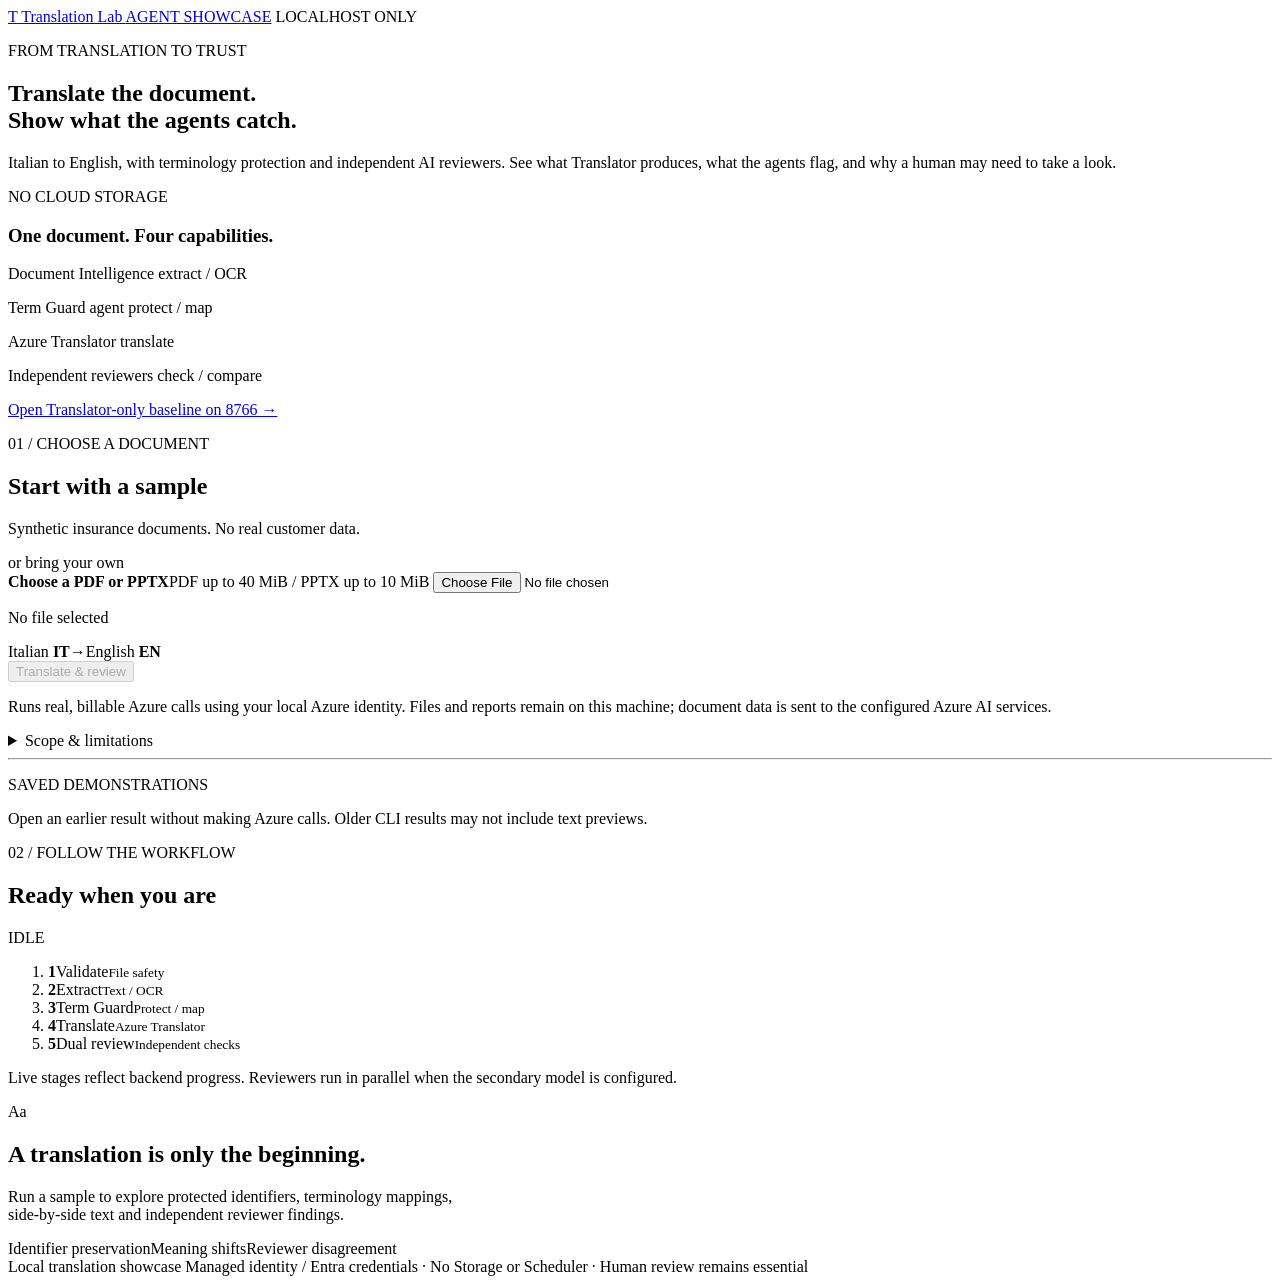
==== showcase/index.html @ 66d0b15d "Add storage-free translation showcases and calibrated dual review Co-authored-by: Copilot <223556219" ====
<!doctype html>
<html lang="en">
<head>
  <meta charset="utf-8">
  <meta name="viewport" content="width=device-width, initial-scale=1">
  <title>Translation Lab | Agent showcase</title>
  <link rel="stylesheet" href="/style.css">
  <script src="/app.js" defer></script>
</head>
<body>
  <header class="topbar">
    <a class="brand" href="/"><span class="brand-icon">T</span> Translation Lab <span class="tag">AGENT SHOWCASE</span></a>
    <span class="local"><span class="dot"></span> LOCALHOST ONLY</span>
  </header>
  <main>
    <section class="hero">
      <div><p class="eyebrow">FROM TRANSLATION TO TRUST</p>
        <h1>Translate the document.<br><span>Show what the agents catch.</span></h1>
        <p class="intro">Italian to English, with terminology protection and independent AI reviewers.
          See what Translator produces, what the agents flag, and why a human may need to take a look.</p>
      </div>
      <aside class="architecture">
        <span class="tag">NO CLOUD STORAGE</span>
        <h3>One document. Four capabilities.</h3>
        <p>Document Intelligence <span>extract / OCR</span></p>
        <p>Term Guard agent <span>protect / map</span></p>
        <p>Azure Translator <span>translate</span></p>
        <p>Independent reviewers <span>check / compare</span></p>
        <a class="text-link" href="http://localhost:8766" target="_blank" rel="noopener">Open Translator-only baseline on 8766 &rarr;</a>
      </aside>
    </section>
    <section class="workspace">
      <aside class="panel input-panel">
        <p class="eyebrow">01 / CHOOSE A DOCUMENT</p>
        <h2>Start with a sample</h2>
        <p class="muted">Synthetic insurance documents. No real customer data.</p>
        <div id="samples" class="sample-list"></div>
        <div class="divider"><span>or bring your own</span></div>
        <label class="upload" for="upload"><strong>Choose a PDF or PPTX</strong><span>PDF up to 40 MiB / PPTX up to 10 MiB</span>
          <input id="upload" type="file" accept=".pdf,.pptx">
        </label>
        <p id="file-name" class="selected-file">No file selected</p>
        <div class="language"><span>Italian <strong>IT</strong></span><span aria-hidden="true">&rarr;</span><span>English <strong>EN</strong></span></div>
        <button id="run" class="primary" disabled>Translate &amp; review</button>
        <p class="fine">Runs real, billable Azure calls using your local Azure identity. Files and reports remain on this machine; document data is sent to the configured Azure AI services.</p>
        <details class="limitations"><summary>Scope &amp; limitations</summary>
          <p>PDFs become translated text, not layout-preserved PDFs. Native-text PPTX retains document structure; embedded images are rejected.</p>
          <p>PDF terms are checked, not applied as a Translator glossary. Review scores are experimental; a pass is not certification.</p>
        </details>
        <hr>
        <p class="eyebrow">SAVED DEMONSTRATIONS</p>
        <p class="fine">Open an earlier result without making Azure calls. Older CLI results may not include text previews.</p>
        <div id="history" class="history"></div>
      </aside>
      <div class="results">
        <section class="panel pipeline">
          <div class="section-heading"><div><p class="eyebrow">02 / FOLLOW THE WORKFLOW</p><h2 id="workflow-title">Ready when you are</h2></div><span id="run-state" class="badge">IDLE</span></div>
          <ol id="stages">
            <li data-stage="validate"><b>1</b><span>Validate<small>File safety</small></span></li>
            <li data-stage="extract"><b>2</b><span>Extract<small>Text / OCR</small></span></li>
            <li data-stage="prepare"><b>3</b><span>Term Guard<small>Protect / map</small></span></li>
            <li data-stage="translate"><b>4</b><span>Translate<small>Azure Translator</small></span></li>
            <li data-stage="check"><b>5</b><span>Dual review<small>Independent checks</small></span></li>
          </ol>
          <p id="progress-note" class="fine" role="status" aria-live="polite">Live stages reflect backend progress. Reviewers run in parallel when the secondary model is configured.</p>
          <p id="error" class="error" role="alert" hidden></p>
        </section>
        <section id="empty" class="panel empty">
          <div class="empty-icon">Aa</div><h2>A translation is only the beginning.</h2>
          <p>Run a sample to explore protected identifiers, terminology mappings,<br>side-by-side text and independent reviewer findings.</p>
          <div class="chips"><span>Identifier preservation</span><span>Meaning shifts</span><span>Reviewer disagreement</span></div>
        </section>
        <div id="result" hidden>
          <section class="panel verdict">
            <div class="section-heading"><div><p class="eyebrow">03 / REVIEW THE EVIDENCE</p><h2 id="verdict"></h2></div><span id="quality-badge" class="badge"></span></div>
            <p id="verdict-note" class="muted"></p><p id="job-id" class="mono fine"></p>
            <div class="metrics" id="metrics"></div>
            <div class="downloads"><a id="download" class="button" download>Download translation</a><a id="report" class="text-link" download>Download full report &darr;</a></div>
            <ul id="result-limitations" class="fine"></ul>
          </section>
          <section class="panel">
            <div class="section-heading"><div><p class="eyebrow">DOCUMENT VIEW</p><h2>Source &amp; translation</h2></div><span class="tag">EXTRACTED TEXT</span></div>
            <p id="preview-note" class="fine"></p>
            <div class="text-comparison"><div><h3>Italian source</h3><pre id="source-text"></pre></div><div><h3>English translation</h3><pre id="target-text"></pre></div></div>
          </section>
          <section class="panel">
            <p class="eyebrow">TERM GUARD AGENT</p><h2>What should stay protected?</h2>
            <p class="muted">Agent proposals merged with the approved glossary. “Keep” protects names/IDs exactly and numeric/date values; “map” requests a target term, allowing normal capitalization.</p>
            <div class="table-wrap"><table><thead><tr><th>Source term</th><th>Action</th><th>Target</th><th>Category</th></tr></thead><tbody id="terms"></tbody></table></div>
            <p id="terms-note" class="fine"></p>
          </section>
          <section class="panel">
            <div class="section-heading"><div><p class="eyebrow">INDEPENDENT REVIEWERS</p><h2>Two perspectives, not an average</h2></div></div>
            <p class="muted">Reviewers see the same translation independently. Unmatched findings or decision disagreement require human review. They do not automatically rewrite the translation.</p>
            <div id="reviewers" class="reviewers"></div>
            <details><summary>Per-issue agreement evidence</summary><div id="agreement"></div></details>
          </section>
          <section class="panel">
            <p class="eyebrow">DETERMINISTIC CHECKS &amp; USAGE</p><h2>Keep the details inspectable</h2>
            <p class="fine">Mapped terms match whole words/phrases without case sensitivity. Names/IDs remain exact; unchanged numeric values may retain source punctuation. Checks and AI reviews are not certification. Charged characters and model tokens are usage signals, not a currency estimate.</p>
            <details><summary>Preservation and glossary checks</summary><div class="table-wrap"><table><thead><tr><th>Item</th><th>Type</th><th>Match</th><th>Side</th></tr></thead><tbody id="checks"></tbody></table></div></details>
            <details><summary>Agent calls &amp; step timings</summary><div id="usage"></div></details>
          </section>
        </div>
      </div>
    </section>
    <footer>Local translation showcase <span>Managed identity / Entra credentials &middot; No Storage or Scheduler &middot; Human review remains essential</span></footer>
  </main>
</body>
</html>
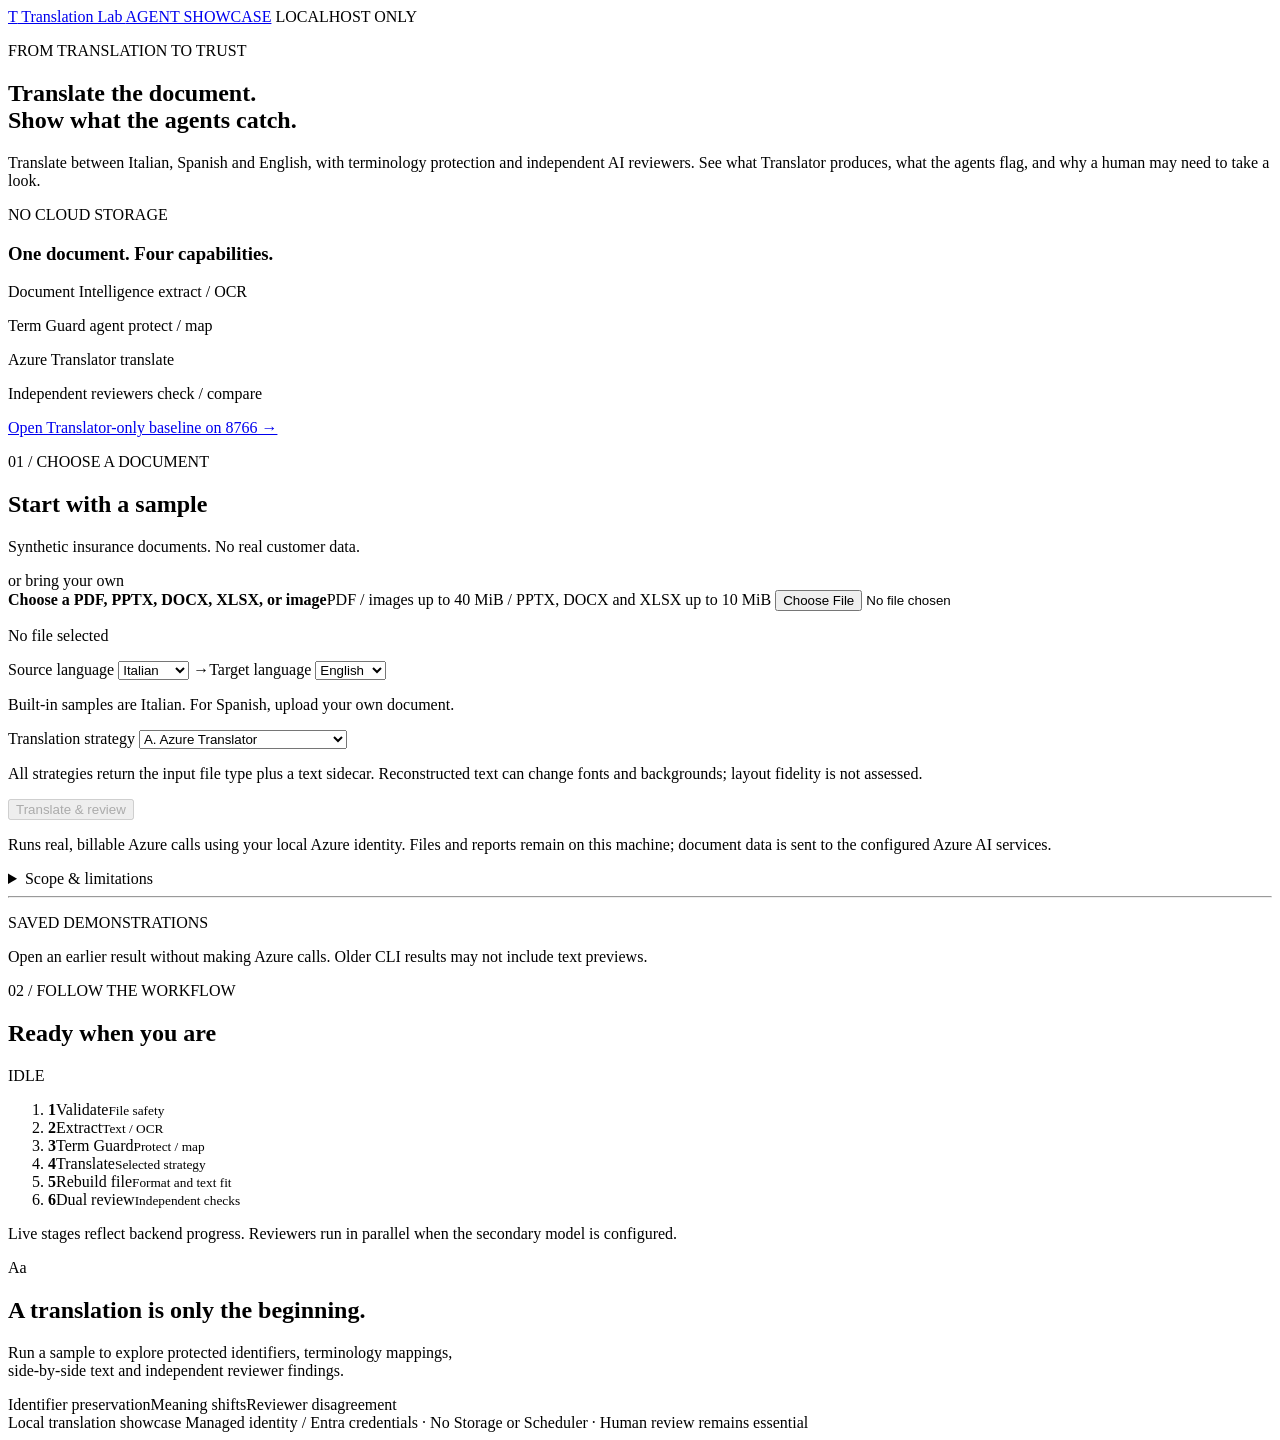
==== commit 362aeb08: "Add translation comparisons and multi-format document outputs Add contextual translation agents, ref" ====
--- a/showcase/index.html
+++ b/showcase/index.html
@@ -16,7 +16,7 @@
     <section class="hero">
       <div><p class="eyebrow">FROM TRANSLATION TO TRUST</p>
         <h1>Translate the document.<br><span>Show what the agents catch.</span></h1>
-        <p class="intro">Italian to English, with terminology protection and independent AI reviewers.
+        <p class="intro">Translate between Italian, Spanish and English, with terminology protection and independent AI reviewers.
           See what Translator produces, what the agents flag, and why a human may need to take a look.</p>
       </div>
       <aside class="architecture">
@@ -36,16 +36,30 @@
         <p class="muted">Synthetic insurance documents. No real customer data.</p>
         <div id="samples" class="sample-list"></div>
         <div class="divider"><span>or bring your own</span></div>
-        <label class="upload" for="upload"><strong>Choose a PDF or PPTX</strong><span>PDF up to 40 MiB / PPTX up to 10 MiB</span>
-          <input id="upload" type="file" accept=".pdf,.pptx">
+        <label class="upload" for="upload"><strong>Choose a PDF, PPTX, DOCX, XLSX, or image</strong><span>PDF / images up to 40 MiB / PPTX, DOCX and XLSX up to 10 MiB</span>
+          <input id="upload" type="file" accept=".pdf,.pptx,.docx,.xlsx,.jpg,.jpeg,.png,.bmp,.tif,.tiff">
         </label>
         <p id="file-name" class="selected-file">No file selected</p>
-        <div class="language"><span>Italian <strong>IT</strong></span><span aria-hidden="true">&rarr;</span><span>English <strong>EN</strong></span></div>
+        <div class="language"><label for="source-language">Source language
+          <select id="source-language"><option value="it">Italian</option><option value="es">Spanish</option><option value="en">English</option></select>
+        </label><span aria-hidden="true">&rarr;</span><label for="target-language">Target language
+          <select id="target-language"><option value="en">English</option><option value="es">Spanish</option><option value="it">Italian</option></select>
+        </label></div>
+        <p class="fine">Built-in samples are Italian. For Spanish, upload your own document.</p>
+        <label class="strategy-label" for="strategy">Translation strategy</label>
+        <select id="strategy">
+          <option value="translator">A. Azure Translator</option>
+          <option value="direct_gpt">B. Direct Foundry GPT</option>
+          <option value="translator_refine">C. Translator + GPT refinement</option>
+        </select>
+        <p class="fine">All strategies return the input file type plus a text sidecar. Reconstructed text can change fonts and backgrounds; layout fidelity is not assessed.</p>
         <button id="run" class="primary" disabled>Translate &amp; review</button>
         <p class="fine">Runs real, billable Azure calls using your local Azure identity. Files and reports remain on this machine; document data is sent to the configured Azure AI services.</p>
         <details class="limitations"><summary>Scope &amp; limitations</summary>
-          <p>PDFs become translated text, not layout-preserved PDFs. Native-text PPTX retains document structure; embedded images are rejected.</p>
+          <p>Output retains the input file type and includes a text sidecar. PDFs, images, and image-bearing slides use translated text overlays on white regions, so fonts and backgrounds may differ. PDF and slide source text remains underneath. Native-text PPTX keeps existing shapes and tables. Layout fidelity requires manual review. Charts are not supported.</p>
           <p>PDF terms are checked, not applied as a Translator glossary. Review scores are experimental; a pass is not certification.</p>
+          <p>DOCX keeps tables, headers, footers, and images; native text is translated. Image text and comments remain unchanged. Accept tracked changes and convert dynamic fields to text before uploading. Inline styling and pagination may change.</p>
+          <p>XLSX translates text cells, including hidden sheets. Formulas, numbers, dates, sheet names, chart text and image text remain unchanged. Text-dependent formulas and text fit need manual review. XLS and macro-enabled workbooks are unsupported.</p>
         </details>
         <hr>
         <p class="eyebrow">SAVED DEMONSTRATIONS</p>
@@ -59,8 +73,9 @@
             <li data-stage="validate"><b>1</b><span>Validate<small>File safety</small></span></li>
             <li data-stage="extract"><b>2</b><span>Extract<small>Text / OCR</small></span></li>
             <li data-stage="prepare"><b>3</b><span>Term Guard<small>Protect / map</small></span></li>
-            <li data-stage="translate"><b>4</b><span>Translate<small>Azure Translator</small></span></li>
-            <li data-stage="check"><b>5</b><span>Dual review<small>Independent checks</small></span></li>
+            <li data-stage="translate"><b>4</b><span>Translate<small>Selected strategy</small></span></li>
+            <li data-stage="reconstruct"><b>5</b><span>Rebuild file<small>Format and text fit</small></span></li>
+            <li data-stage="check"><b>6</b><span>Dual review<small>Independent checks</small></span></li>
           </ol>
           <p id="progress-note" class="fine" role="status" aria-live="polite">Live stages reflect backend progress. Reviewers run in parallel when the secondary model is configured.</p>
           <p id="error" class="error" role="alert" hidden></p>
@@ -79,9 +94,13 @@
             <ul id="result-limitations" class="fine"></ul>
           </section>
           <section class="panel">
+            <p class="eyebrow">TRANSLATION STRATEGY &amp; DOCUMENT FIDELITY</p><h2 id="strategy-title"></h2>
+            <p id="strategy-details" class="muted"></p><p id="fidelity-details" class="fine"></p>
+          </section>
+          <section class="panel">
             <div class="section-heading"><div><p class="eyebrow">DOCUMENT VIEW</p><h2>Source &amp; translation</h2></div><span class="tag">EXTRACTED TEXT</span></div>
             <p id="preview-note" class="fine"></p>
-            <div class="text-comparison"><div><h3>Italian source</h3><pre id="source-text"></pre></div><div><h3>English translation</h3><pre id="target-text"></pre></div></div>
+            <div class="text-comparison"><div><h3 id="source-heading">Source text</h3><pre id="source-text"></pre></div><div><h3 id="target-heading">Translation</h3><pre id="target-text"></pre></div></div>
           </section>
           <section class="panel">
             <p class="eyebrow">TERM GUARD AGENT</p><h2>What should stay protected?</h2>
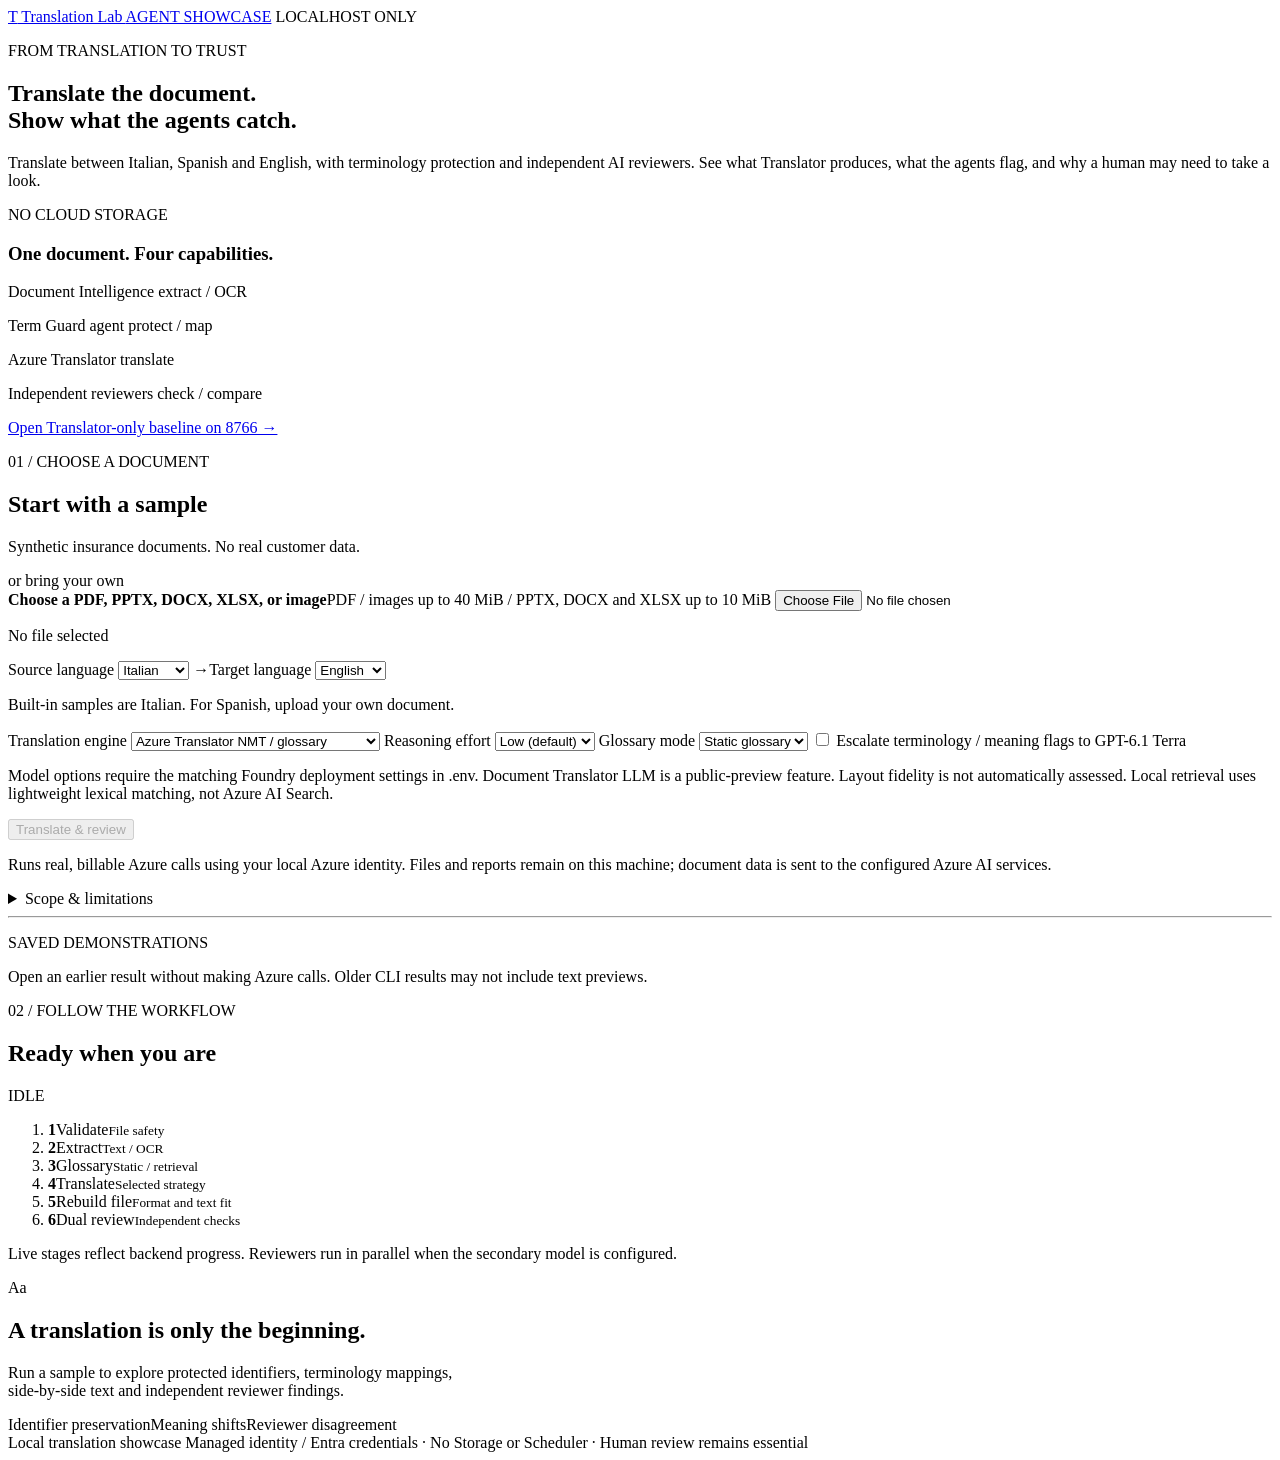
==== commit fc76fbf5: "Document and deliver the local translation comparison POC Co-authored-by: Copilot <223556219+Copilot" ====
--- a/showcase/index.html
+++ b/showcase/index.html
@@ -5,6 +5,7 @@
   <meta name="viewport" content="width=device-width, initial-scale=1">
   <title>Translation Lab | Agent showcase</title>
   <link rel="stylesheet" href="/style.css">
+  <script src="/job-status.js" defer></script>
   <script src="/app.js" defer></script>
 </head>
 <body>
@@ -46,17 +47,24 @@
           <select id="target-language"><option value="en">English</option><option value="es">Spanish</option><option value="it">Italian</option></select>
         </label></div>
         <p class="fine">Built-in samples are Italian. For Spanish, upload your own document.</p>
-        <label class="strategy-label" for="strategy">Translation strategy</label>
+        <label class="strategy-label" for="strategy">Translation engine</label>
         <select id="strategy">
-          <option value="translator">A. Azure Translator</option>
-          <option value="direct_gpt">B. Direct Foundry GPT</option>
-          <option value="translator_refine">C. Translator + GPT refinement</option>
+          <option value="translator">Azure Translator NMT / glossary</option>
+          <option value="doc_llm">Document Translator LLM / PREVIEW</option>
+          <option value="gpt6_luna">GPT-6 Luna / default</option>
+          <option value="gpt6_1_terra">GPT-6.1 Terra / comparison</option>
+          <option value="gpt5_6_luna">GPT-5.6 Luna / baseline only</option>
         </select>
-        <p class="fine">All strategies return the input file type plus a text sidecar. Reconstructed text can change fonts and backgrounds; layout fidelity is not assessed.</p>
+        <label class="strategy-label" for="reasoning-effort">Reasoning effort</label>
+        <select id="reasoning-effort"><option value="low">Low (default)</option><option value="none">None</option><option value="medium">Medium</option></select>
+        <label class="strategy-label" for="glossary-mode">Glossary mode</label>
+        <select id="glossary-mode"><option value="static">Static glossary</option><option value="retrieval">Local retrieval</option><option value="none">None</option></select>
+        <label class="checkbox-label"><input id="hybrid" type="checkbox"> Escalate terminology / meaning flags to GPT-6.1 Terra</label>
+        <p class="fine">Model options require the matching Foundry deployment settings in .env. Document Translator LLM is a public-preview feature. Layout fidelity is not automatically assessed. Local retrieval uses lightweight lexical matching, not Azure AI Search.</p>
         <button id="run" class="primary" disabled>Translate &amp; review</button>
         <p class="fine">Runs real, billable Azure calls using your local Azure identity. Files and reports remain on this machine; document data is sent to the configured Azure AI services.</p>
         <details class="limitations"><summary>Scope &amp; limitations</summary>
-          <p>Output retains the input file type and includes a text sidecar. PDFs, images, and image-bearing slides use translated text overlays on white regions, so fonts and backgrounds may differ. PDF and slide source text remains underneath. Native-text PPTX keeps existing shapes and tables. Layout fidelity requires manual review. Charts are not supported.</p>
+          <p>PowerPoint text is replaced in existing shapes and tables. Text found inside pictures is translated in the companion TXT, not on the slide. PDFs and standalone images use overlays, so fonts and backgrounds may differ. Layout fidelity requires manual review. Charts are not supported.</p>
           <p>PDF terms are checked, not applied as a Translator glossary. Review scores are experimental; a pass is not certification.</p>
           <p>DOCX keeps tables, headers, footers, and images; native text is translated. Image text and comments remain unchanged. Accept tracked changes and convert dynamic fields to text before uploading. Inline styling and pagination may change.</p>
           <p>XLSX translates text cells, including hidden sheets. Formulas, numbers, dates, sheet names, chart text and image text remain unchanged. Text-dependent formulas and text fit need manual review. XLS and macro-enabled workbooks are unsupported.</p>
@@ -72,7 +80,7 @@
           <ol id="stages">
             <li data-stage="validate"><b>1</b><span>Validate<small>File safety</small></span></li>
             <li data-stage="extract"><b>2</b><span>Extract<small>Text / OCR</small></span></li>
-            <li data-stage="prepare"><b>3</b><span>Term Guard<small>Protect / map</small></span></li>
+            <li data-stage="prepare"><b>3</b><span>Glossary<small>Static / retrieval</small></span></li>
             <li data-stage="translate"><b>4</b><span>Translate<small>Selected strategy</small></span></li>
             <li data-stage="reconstruct"><b>5</b><span>Rebuild file<small>Format and text fit</small></span></li>
             <li data-stage="check"><b>6</b><span>Dual review<small>Independent checks</small></span></li>
@@ -90,7 +98,7 @@
             <div class="section-heading"><div><p class="eyebrow">03 / REVIEW THE EVIDENCE</p><h2 id="verdict"></h2></div><span id="quality-badge" class="badge"></span></div>
             <p id="verdict-note" class="muted"></p><p id="job-id" class="mono fine"></p>
             <div class="metrics" id="metrics"></div>
-            <div class="downloads"><a id="download" class="button" download>Download translation</a><a id="report" class="text-link" download>Download full report &darr;</a></div>
+            <div class="downloads"><a id="download" class="button" download>Download translation</a><a id="download-text" class="text-link" download>Download companion TXT &darr;</a><a id="report" class="text-link" download>Download full report &darr;</a></div>
             <ul id="result-limitations" class="fine"></ul>
           </section>
           <section class="panel">
@@ -118,7 +126,7 @@
             <p class="eyebrow">DETERMINISTIC CHECKS &amp; USAGE</p><h2>Keep the details inspectable</h2>
             <p class="fine">Mapped terms match whole words/phrases without case sensitivity. Names/IDs remain exact; unchanged numeric values may retain source punctuation. Checks and AI reviews are not certification. Charged characters and model tokens are usage signals, not a currency estimate.</p>
             <details><summary>Preservation and glossary checks</summary><div class="table-wrap"><table><thead><tr><th>Item</th><th>Type</th><th>Match</th><th>Side</th></tr></thead><tbody id="checks"></tbody></table></div></details>
-            <details><summary>Agent calls &amp; step timings</summary><div id="usage"></div></details>
+            <details><summary>Translation and agent calls &amp; step timings</summary><div id="usage"></div></details>
           </section>
         </div>
       </div>
